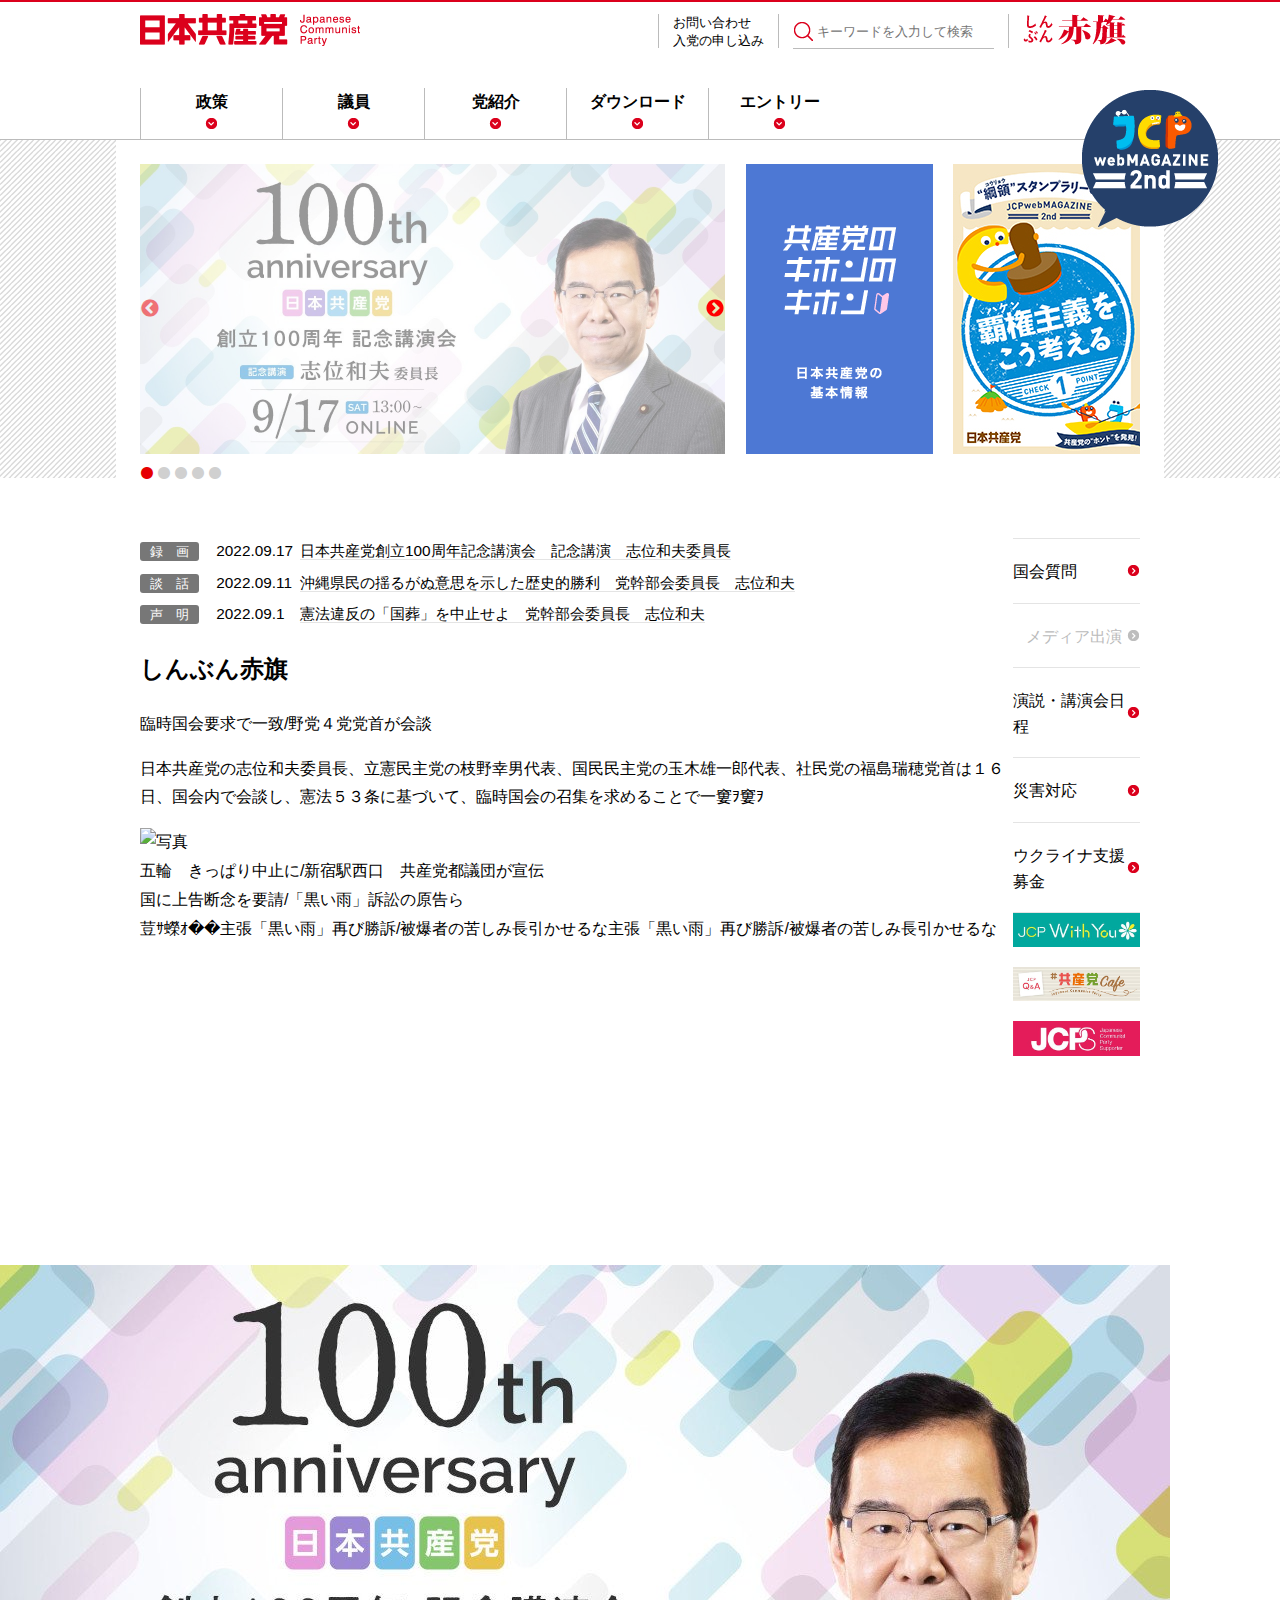
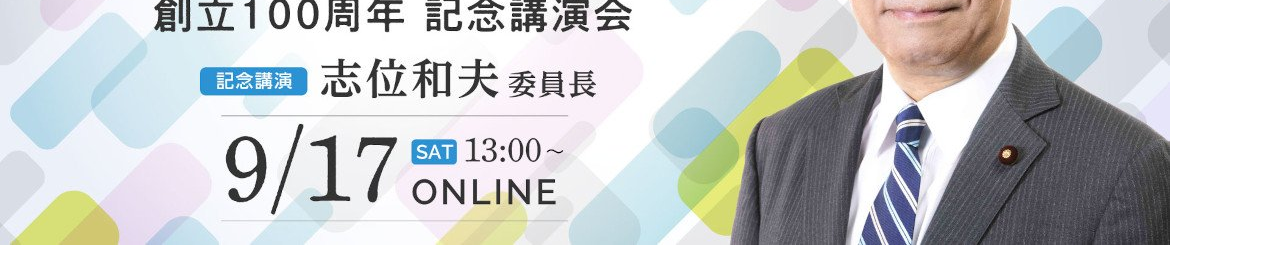
==== index.html @ be27090e "Add files via upload" ====
<!DOCTYPE html>
<html lang="ja">
<head>
  <meta charset="utf-8">
  <title>日本共産党</title>
  <meta name="viewport" content="width=device-width, initial-scale=1.0">
  <link rel="stylesheet" href="css/slick.css">
  <link rel="stylesheet" href="css/slick-theme.css">
  <link rel="stylesheet" href="css/sitetop.css">
  <link rel="stylesheet" href="css/common.css">
  <script src="https://ajax.googleapis.com/ajax/libs/jquery/3.6.1/jquery.min.js"></script>
  <script src="js/nav.js"></script>
  <script src="js/slick.min.js"></script>
  <script src="js/akahata.js"></script>
<script>
    $(function() {
        $('.slider').slick({
            dots: true,
            infinite: true,
            autoplay: true,
            autoplaySpeed: 5000,
            speed: 600,
            slidesToShow: 1,
            adaptiveHeight: true
        });
        $('.sp_slider').slick({
            dots: true,
            infinite: true,
            autoplay: true,
            autoplaySpeed: 5000,
            speed: 600,
            slidesToShow: 1,
            adaptiveHeight: true
        });
        $('.variable_width').slick({
            dots: true,
            infinite: true,
            speed: 300,
            variableWidth: true,
            edgeFriction: 0.15,
            responsive: [
                {
                    breakpoint: 736,
                        settings: {
                        slidesToShow: 1,
                        slidesToScroll: 1,
                        centerMode: true
                    }
                }
            ],
        });
    });
</script>
</head>
<body id="top">
<header>
  <div class="spver">
    <h1><a href=""><img src="images/common/logo.png" alt=""></a></h1>
  </div>

  <div class="detail">
    <h1><a href=""><img src="images/common/logo.png" alt=""></a></h1>
    <div class="hd_nav01">
      <ul>
        <li><a href="">お問い合わせ</a></li>
        <li><a href="">入党の申し込み</a></li>
      </ul>
    </div>
    <div class="search">
      <form action="https://www.jcp.or.jp/mtmsd/mt-search.cgi" method="get">
        <input type="hidden" name="limit" value="20">
        <input type="hidden" name="IncludeBlogs" value="2,3,4,5,6,11,12,20,24,17,18,19,7,8,10,23,25,27,28,29">
        <input type="submit" value="">
        <input type="text" id="search" class="search" placeholder="キーワードを入力して検索">
      </form>
    </div>
    <div class="akahata">
      <p><img src="images/common/logo_akahata.png" alt=""></p>
    </div>
  </div>
  <div id="sp_nav">
    <div id="humbergerMenu">

    </div>
    <div class="globalnav">
      <div class="spver search">
        <form action="https://www.jcp.or.jp/mtmsd/mt-search.cgi" method="get">
          <input type="hidden" name="limit" value="20">
          <input type="hidden" name="IncludeBlogs" value="2,3,4,5,6,11,12,20,24,17,18,19,7,8,10,23,25,27,28,29">
          <input type="submit" value="">
          <input type="text" id="search" class="search" placeholder="キーワードを入力して検索">
        </form>
      </div>
      <ul class="menu">
        <li class="spver"><a href="https://www.jcp.or.jp/akahata/">しんぶん赤旗</a></li>
        <li><a href="" class="pcmenu">政策</a>
          <ul class="innermenu">
            <li class="spver"><a href="/web_policy/">政策</a></li>
            <li><a href="/web_policy/important/">政策トピックス</a></li>
            <li><a href="/web_policy/cat328/">テーマ別政策</a></li>
            <li><a href="/web_policy/index.html#con03">国政選挙政策</a></li>
          </ul>
        </li>
        <li><a href="" class="pcmenu">議員</a>
          <ul class="innermenu">
            <li class="spver"><a href="/web_member/">議員</a></li>
            <li><a href="/web_member/diet-member/hor.html">衆議院議員</a></li>
            <li><a href="/web_member/diet-member/hoc.html">参議院議員</a></li>
            <li><a href="/web_member/index.html#con02">地方議員</a></li>
            <li><a href="/web_member/index.html#con03">予定候補</a></li>
          </ul>
        </li>
        <li><a href="" class="pcmenu">党紹介</a>
        </li>
        <li><a href="" class="pcmenu">ダウンロード</a>
        </li>
        <li><a href="" class="pcmenu">エントリー</a>
        </li>
      </ul>
    </div>
  </div>
</header>
<div class="slidebox">
<div class="sliderWrp">
<p class="wmIcon"><a href="https://www.jcp.or.jp/wm/">
  <img src="images/sitetop/icon_jcpwm_2nd_on.png" alt="">
  <img src="images/sitetop/icon_jcpwm_2nd_off.png" alt="">
</a></p>
<div class="sliderBase">
  <div class="slider">
    <div><a href=""><img src="images/sitetop/20220917-jcp100th-anniversary.jpg" width="585" alt=""></a></div>
    <div><a href=""><img src="images/sitetop/top-202002-COVID-19-3.jpg" width="585" alt=""></a></div>
    <div><a href=""><img src="images/sitetop/top-20220216-jcphatena-2.jpg" width="585" alt=""></a></div>
    <div><a href=""><img src="images/sitetop/top-20220715-100th_banner3.jpg" width="585" alt=""></a></div>
    <div><a href=""><img src="images/sitetop/top-202209-kokusou-2.jpg" width="585" alt=""></a></div>
  </div>

  <div class="sp_slider">
    <div><a href="https://www.jcp.or.jp/web_jcp/2022/09/100.html"><img src="images/sitetop/20220917-jcp100th-anniversary.jpg" width="585" alt="日本共産党創立100周年記念講演会" /></a></div>
    <div><a href="https://www.jcp.or.jp/web_info/post-20.html"><img src="images/sitetop/top-202209-kokusou-2.jpg" alt="憲法違反の「国葬」はキッパリ中止に！" /></a></div>
    <div><a href="https://www.jcp.or.jp/akahata/web_daily/jcp-100th.html"><img src="images/sitetop/top-20220715-100th_banner3.jpg" alt="日本共産党創立100周年に寄せてメッセージ" /></a></div>
    <div><a href="https://www.jcp.or.jp/web_info/post-11.html"><img src="images/sitetop/top-202002-COVID-19-3.jpg" alt="新型コロナウイルス対策" /></a></div>
    <div><a href="https://www.jcp.or.jp/web_download/202202-JCP-gimon.pdf"><img src="images/sitetop/top-20220216-jcphatena-2.jpg" alt="あなたの「？」におこたえします（PDF）" /></a></div>
  </div>
  <div class="view view-tenth">
    <img src="images/sitetop/bnr_001.png" alt="">
    <div class="mask">
      <h2>共産党の<br>キホンのキホン</h2>
      <p>日本共産党のことを<br>ざっくりとご紹介します</p>
      <a href="" class="info">詳細はこちら</a>
    </div>
  </div>
  <div class="view view-tenth">
    <img src="images/sitetop/bnr_009.jpg" alt="">
    <div class="mask">
      <h2>JCP<br>web<br>MAGAZINE</h2>
      <p>自衛隊を<br>どうする</p>
      <a href="" class="info">詳細はこちら</a>
    </div>
  </div>
</div>
</div>
</div>

<div id="container_top">
  <div class="conl">

    <div class="pickupbox">
      <div class="swiper-slide">
        <dl>
          <dt>
            <span class="category">録　画</span>
            <span class="date">2022.09.17</span>
          </dt>
          <dd><a href="">日本共産党創立100周年記念講演会　記念講演　志位和夫委員長</a></dd>
        </dl>
      </div>
      <div class="swiper-slide">
        <dl>
          <dt>
            <span class="category">談　話</span>
            <span class="date">2022.09.11</span>
          </dt>
          <dd><a href="">沖縄県民の揺るがぬ意思を示した歴史的勝利　党幹部会委員長　志位和夫</a></dd>
        </dl>
      </div>
      <div class="swiper-slide">
        <dl>
          <dt>
            <span class="category">声　明</span>
            <span class="date">2022.09.1</span>
          </dt>
          <dd><a href="">憲法違反の「国葬」を中止せよ　党幹部会委員長　志位和夫</a></dd>
        </dl>
      </div>
    </div>

<!--▼赤旗：ここから///////////////////////////////////////-->
    <section class="akahatabox">
      <h2><a href="/akahata/">しんぶん赤旗</a></h2>
      <p class="more"></p>
      <ul>
      </ul>
    </section>
<!--▲赤旗：ここまで///////////////////////////////////////-->
  </div>

  <div class="conr">
    <ul class="sidenavi">
      <li><a href="">国会質問</a></li>
      <li class="non">メディア出演</li>
      <li><a href="">演説・講演会日程</a></li>
      <li><a href="">災害対応</a></li>
      <li class="palt"><a href="">ウクライナ支援募金</a></li>
    </ul>
    <ul class="bnr_area">
      <li><a href=""><img src="images/sitetop/top-r-jcpwithyou.jpg" alt=""></a></li>
      <li><a href=""><img src="images/sitetop/top-r-jcpcafe.jpg" alt=""></a></li>
      <li><a href=""><img src="images/sitetop/top-r-jcpsupporter.jpg" alt=""></a></li>

    </ul>
  </div>
</div>

</div>
<main>
  <img src="images/sitetop/20220917-jcp100th-anniversary.jpg" alt="">

</main>
</body>
</html>
---- css/sitetop.css ----
.slidebox {
  background: url(../images/sitetop/bg02.png);
  margin-bottom: 60px;
}
.sliderWrp {
  position: relative;
  width: 1048px;
  margin: 0 auto;
  padding: 24px;
  box-sizing: border-box;
  background: #fff;
}
.sliderWrp .wmIcon {
  position: absolute;top: -50px;right: -54px;
  z-index: 10;
  margin: 0;
}
.sliderWrp .wmIcon img:nth-child(1) {
  display: none;
}
.sliderWrp .wmIcon img:nth-child(2) {
  display: block  ;
}
.sliderWrp .wmIcon:hover img:nth-child(1) {
  display: block;
}
.sliderWrp .wmIcon:hover img:nth-child(2) {
  display: none  ;
}
.sliderBase {
  width: 100%;
  display: flex;
  justify-content: space-between;
}
.slidebox .slidernot {
  padding: 0;
  margin: 0;
  width: 585px;
}
.slidebox .slidernot p {
  padding: 0;
  margin: 0;
}
.slider {
  display: block;
  width: 585px;
  height: 290px;
  padding: 0;
  margin: 0;
  box-sizing: border-box;

}
.slider img {
  opacity: 0.5;
}
.slick-prev {
  left: 0 !important;
}
.slick-next {
  right: 0 !important;
}
.slidebox .slider .slick-next:before,
.slidebox .slider .slick-prev:before {
  opacity: 1 !important;
  color: red !important;
}
.slick-dotted.slick-slider {
  margin-bottom: 0 !important;
}

.view {
  display: block;
  position: relative;
  height: 290px;
  overflow: hidden;
}
.view .mask {
  position: absolute;top: 0;left: 0;
  width: 100%;
  padding: 0 20px;
  box-sizing: border-box;
  height: 290px;
  display: flex;
  flex-direction: column;
  justify-content: center;
  text-align: center;
}

.view-tenth img {
  transform: scale(1);
  opacity: 1;
  transition: transform 0.5s, opacity 0.5s;
}
.view-tenth:hover img {
  transform: scale(5);
  opacity: 0;
}
.view-tenth .mask {
  transform: scale(0);
  opacity: 0;
  transition: transform 0.5s, opacity 0.5s;
}
.view-tenth:hover .mask {
  transform: scale(1);
  opacity: 1;
  background: palegreen;

}


.view .mask h2 {
  margin: 0 0 14px 0;
  font-feature-settings: "palt";
  font-size: 12px;
  font-size: 1.2rem;
  line-height: 1.25;
  color: #4d78d4;
}
.view .mask p {
  margin: 0 0 14px 0;
  font-size: 8px;
  font-size: 0.8rem;
  font-feature-settings: "palt";
  line-height: 1.5;
  color: #333;
}
.view .mask a {
  display: inline-block;
  margin: 0;
  padding: 8px 16px 7px 16px;
  font-size: 8px;
  font-size: 0.8rem;
  font-feature-settings: "palt";
  line-height: 1.5;
  color: #fff;
  background: #4d78d4;

}
.sp_slider {
  display: none !important;
}


@media screen and (max-width: 1024px) {
  .slidebox {
    margin-top: 64px;
  }
  .slidebox .sliderWrp {
    margin-top: 64px;
    padding: 0;
    width: 100%;
  }
  .wmIcon,
  .view {
    display: none;
  }
  .slidebox .slider {
    display: none !important;
  }
  .sliderWrp {
    width: 100vw !important;
  }
  .sp_slider {
    display: block;
    margin: 10px auto !important;
    width: 96vw !important;
  }
  .sp_slider img {

    width: 96vw !important;
  }
  .slidebox {
    margin-bottom: 50px;
  }
}

#container_top {
  display: flex;
  justify-content: space-between;
  width: 1000px;
  margin: 0 auto;
  
}
.conl .pickupbox dl {
  margin: 0;
  padding: 0;
  font-size: 9.6px;
  font-size: 0.96rem;
  line-height: 1.66667;
}
.conl .pickupbox dl dt {
  float: left;
  clear: both;
  width: 160px;
}
.conl .pickupbox dl dt span.category {
  display: inline-block;
  padding: 2px 10px 1px;
  margin-right: 13px;
  background: #777;
  color: #fff;
  font-size: 8px;
  font-size: 0.8rem;
  line-height: 1.25;
  border-radius: 3px;
}
.conl .pickupbox dl dd {
  margin: 0 0 6px 160px;
}
.conl .pickupbox .swiper-slide:last-child dl dd {
  margin-bottom: 0;
}
.conl .pickupbox dl dd a {
  border-bottom: 1px solid #e4e4e4;
}
.conl .pickupbox dl dd a:hober {
  border-bottom: 1px solid #db001c;
}
---- css/common.css ----
body {
          margin: 0;
          font-size: 10px;
          font-size: 1rem;
          line-height: 1.8;
          font-family: "游ゴシック Medium", "Yu Gothic Medium", "游ゴシック体", "Yu Gothic", sans-serif;
          font-weight: 300;
          color: #000;
        }
        a {
          text-decoration: none;
          color: #000;
        }
        a:hover {
          color: #db001c;
        }
        ul {
          list-style: none;
          padding: 0;
          margin: 0;
        }
        header {
          position: fixed;top: 0; z-index: 10;
          width: 100%;
          background: #fff;
          border-top: 4px solid #db001c;
        }
@media screen and (min-width: 1024px) {
  header {
    position: static;
    border-top: 2px solid #db001c;
    border-bottom: 1px solid #bbb;
  }
  .spver {
    display: none;
  }  
}        
        header h1 {
          margin: 13px 0 15px 12px;
          line-height: 0;
        }
        header h1 img {
          height: 32px;
        }

        header .detail {
          display: none;
        }
        .search {
          padding: 5px 15px;
          background: #fff;
        }
        .search form{
          display: flex;
          align-items: center;
          border-bottom: 1px solid #bbb;
        }
        .search form [type="submit"] {
          width: 24px ;
          height: 34px;
          border: 0;
          background: url(../images/common/icon_search.png) left center no-repeat;
        }
        .search form [type="text"] {
          width: 80vw;
          padding: 16px;
          border: 0;

        }
@media screen and (min-width: 1024px) {
  header .detail {
    display: flex;
    justify-content: space-between;
    width: 1000px;
    height: 34px;
    margin: 12px auto 40px;
    font-size: 8px;
    font-size: 0.8rem;
  }
  header .detail h1 {
    margin: 0;
    flex-grow: 2;
  }
  .hd_nav01 {
    padding: 0 14px;
    border-left: 1px solid #bbb;
    line-height: 18px;
  
  }
  .search {
    padding: 0 14px;
    border-left: 1px solid #bbb;
  } 
  .search form [type="text"] {
    width: auto;
    padding: 2px 0;
  }
  .akahata {
    padding: 0 14px;
    border-left: 1px solid #bbb;
  }
  .akahata p {
    margin: 0;
  }
}
        #humbergerMenu {
          display: block;
          cursor: pointer;
          user-select: none;
          position: absolute;top: 0;right: 0;
          z-index: 999;
          width: 60px;
          height: 60px;
          background: greenyellow;
        }
@media screen and (min-width: 1024px) {
  #humbergerMenu {
    display: none;
  }
}
        .globalnav {
          display: none;
          width: 100%;
        }
@media screen and (min-width: 1024px) {
  .globalnav {
    display: block;
    width: 1000px;
    margin: 0 auto;
  }
}  
        .globalnav ul.menu {
          background: #fff;
          width: 100%;
          padding: 10px 20px;
          box-shadow: 1px 10px 5px rgba(0,0,0,0.4);
          box-sizing: border-box;
          font-weight: bold;
        }
@media screen and (min-width: 1024px) {
  .globalnav ul.menu {
    display: flex;
    width: auto;
    padding: 0;
    box-shadow: unset;
    box-sizing: unset;
  }  
}  
@media screen and (min-width: 1024px) {
  .globalnav ul.menu > li {
    width: 141px;
    height: 51px;
    border-left: 1px solid #bbb;
  }  
}  
        .globalnav ul.menu > li > a {
          display: block;
          padding: 8px 0;
          box-sizing: border-box;
          text-align: left;
          background: url(../images/common/icon_arrow01.png) 94% center no-repeat;
        }
@media screen and (min-width: 1024px) {
  .globalnav ul.menu > li > a {
    width: 100%;
    height: 100%;
    padding: 0;
    text-align: center;
    background: url(../images/common/icon_arrow02.png) 50% 75% no-repeat;
  }
}          
        .globalnav ul.menu > li > a:hover {
          color: #db001c;
        }
@media screen and (min-width: 1024px) {
  .globalnav ul.menu > li > a:hover {
    color: #fff;
    background: url(../images/common/icon_arrow07.png) 50% 75% no-repeat #db001c;
  }
}  
        .globalnav ul.menu > li  .innermenu {
          display: none;
        }
@media screen and (min-width: 1024px) {
  .globalnav ul.menu > li:hover  .innermenu {
    display: block;
    position: relative;
    z-index: 11;
    width: 210px;
    background: #fff;
    box-shadow: 1px 5px 5px rgba(0,0,0,0.4);
  }
}         
        .innermenu li a {
          display: block;
          padding: 10px 16px;
          box-sizing: border-box;
          border-bottom: 1px solid #bbb;
          background: url(../images/common/icon_arrow05.png) 94% center no-repeat;
        }
@media screen and (min-width: 1024px) {
  .innermenu li a {
    width: 100%;

    border: 0;
    background: url(../images/common/icon_arrow05.png) 94% center no-repeat;
  }
}   
        .innermenu li a:hover {
          color: #db001c;
        }
@media screen and (min-width: 1024px) {
  .innermenu li a:hover {
    color: #fff;
    background: url(../images/common/icon_arrow06.png) 94% center no-repeat #db001c;
  }
} 
        .innermenu li:last-child {
          margin-bottom: 20px;
        }
        .fixed {
          overflow: hidden;
          width: 100%;
          height: 100%;
        }
        .fixed .globalnav {
          position: fixed;
          top: 60px;
          bottom: 0;
          display: block;
          overflow-y: scroll;
        }

/* ----------------------------------------------------
    sidenavi
---------------------------------------------------- */
.conr {
  width: 21.7%;
  /* background: rgb(249, 218, 223); */
}
.conr .sidenavi {
  font-size: 10px;
  font-size: 1rem;
  line-height: 1.6;
}
.conr .sidenavi li {
  border-top: 1px solid #e4e4e4;
}
.conr .sidenavi li:last-child {
  border-bottom: 1px solid #e4e4e4;
}
.sidenavi li a {
  display: block;
  padding: 20px 0 18px;
  background: url(../images/common/icon_arrow01.png) right center no-repeat;
}
.sidenavi li a:hover {
  color: #db001c;
  background-color: #bbb;
}
.sidenavi li.non {
  display: block;
  color: #bbb;
  padding: 20px 0 18px 13px;
  background: url(../images/common/icon_arrow_non02.png) right center no-repeat;
}
.sidenavi li.palt {
  font-feature-settings: "palt";
}
.bnr_area li {
  margin-bottom: 10px;
} 
.bnr_area li:last-child {
  margin-bottom: 0;
} 
.bnr_area img {
  width: 100%;
}
.bnr_area img:hover {
  opacity: 0.3;
}
main {
  margin-top: 200px;
}
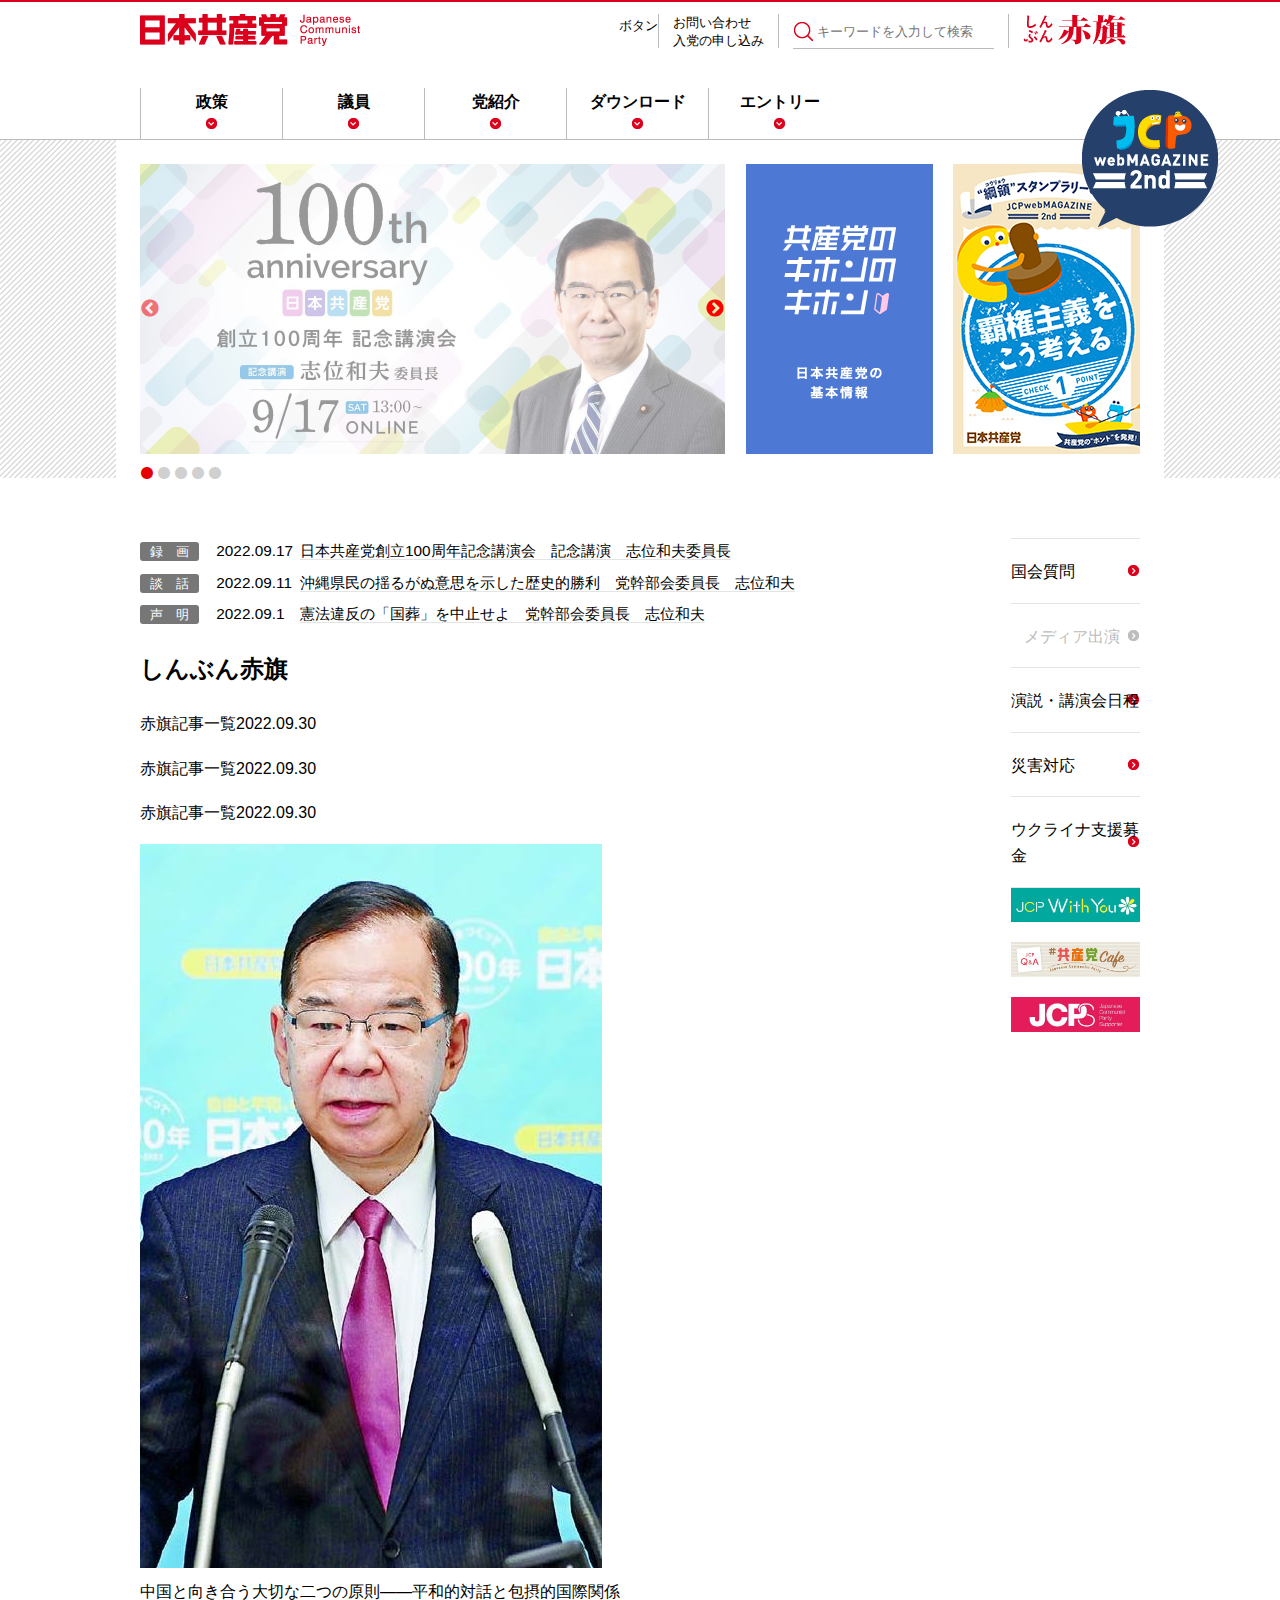
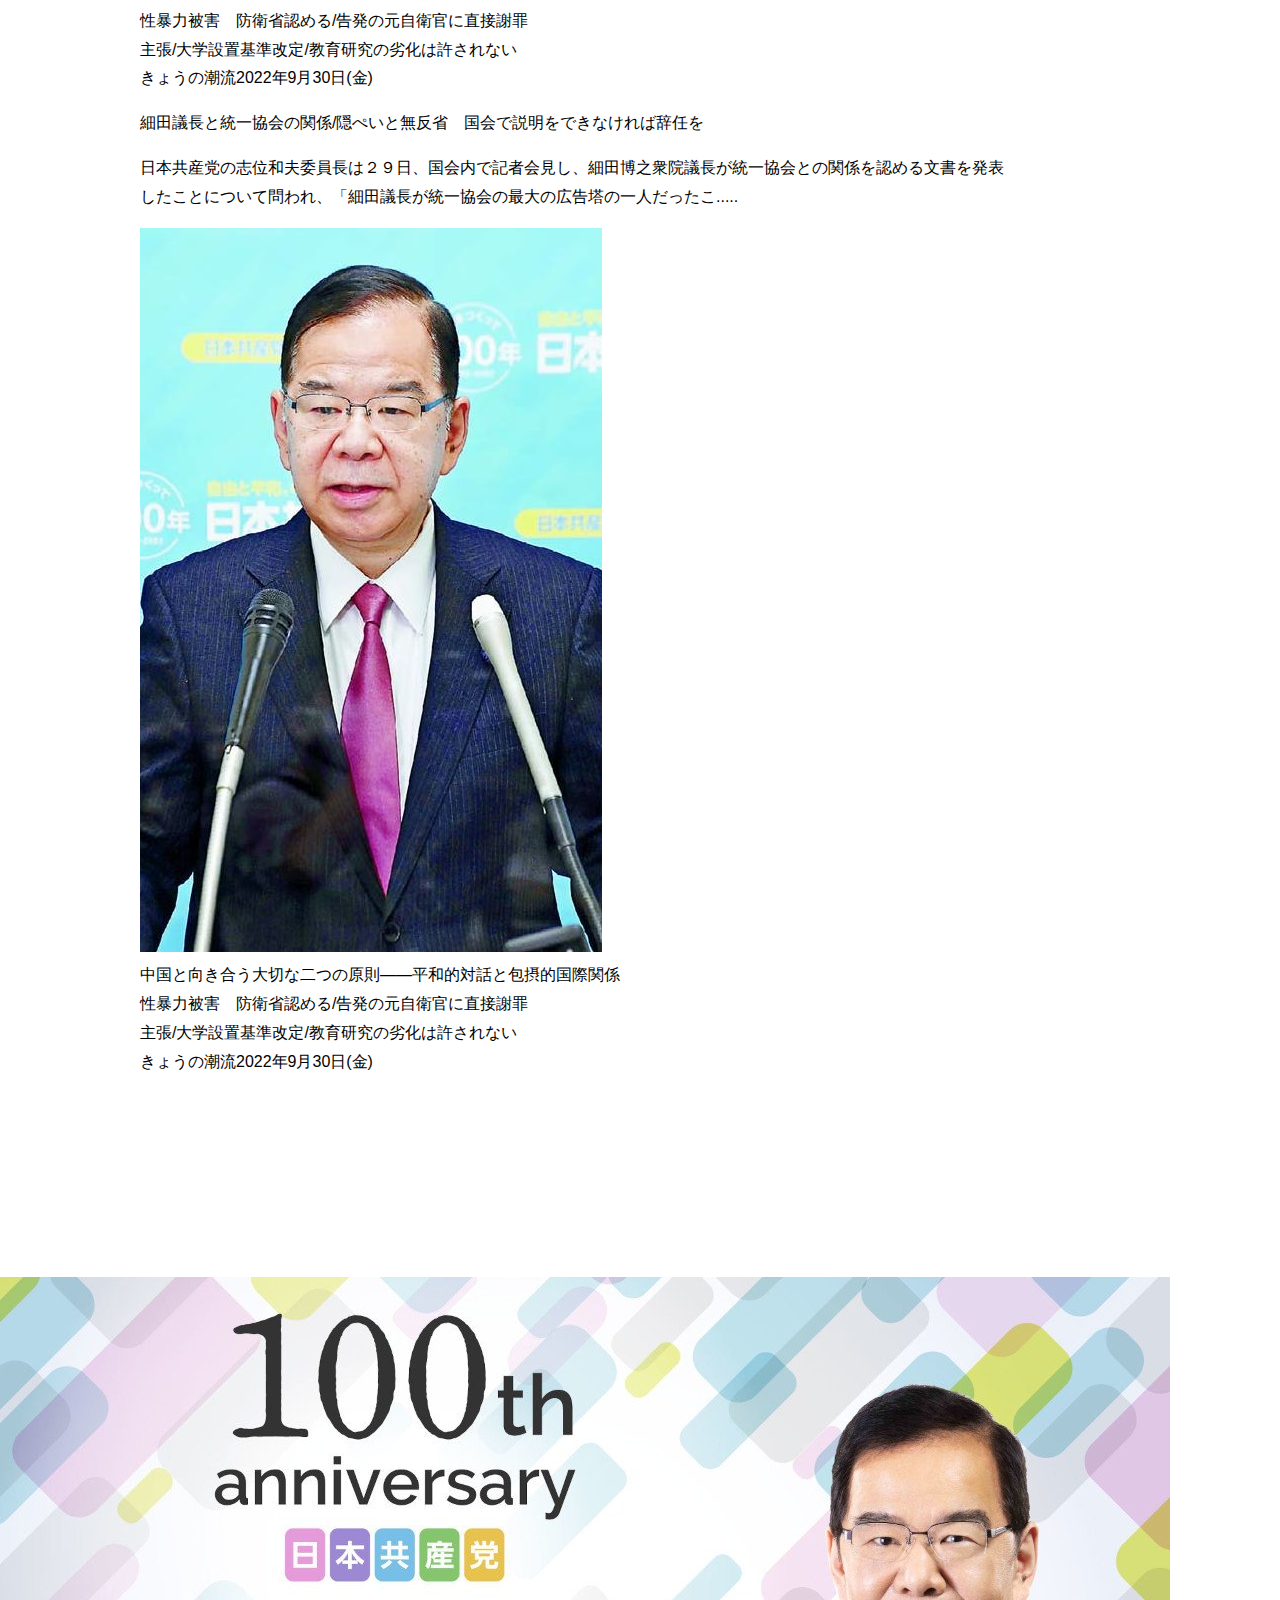
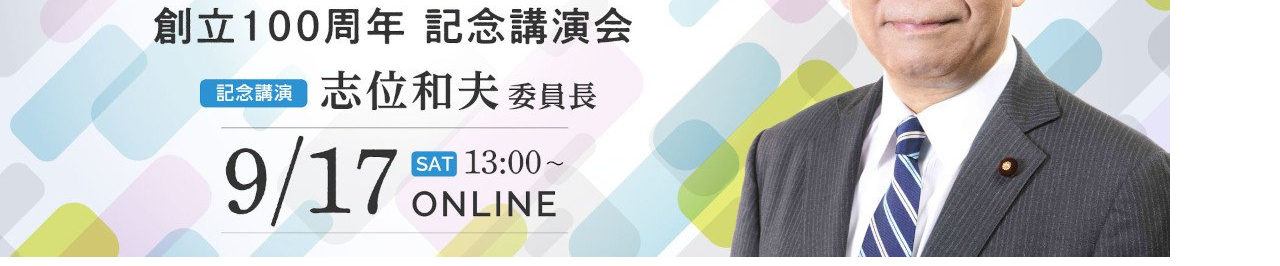
==== commit f8f3168f: "Add files via upload" ====
--- a/index.html
+++ b/index.html
@@ -10,6 +10,7 @@
   <link rel="stylesheet" href="css/common.css">
   <script src="https://ajax.googleapis.com/ajax/libs/jquery/3.6.1/jquery.min.js"></script>
   <script src="js/nav.js"></script>
+  <script src="js/test.js"></script>
   <script src="js/slick.min.js"></script>
   <script src="js/akahata.js"></script>
 <script>
@@ -60,6 +61,8 @@
 
   <div class="detail">
     <h1><a href=""><img src="images/common/logo.png" alt=""></a></h1>
+    <div class="btn">ボタン</div>
+    <div id="resolt"></div>
     <div class="hd_nav01">
       <ul>
         <li><a href="">お問い合わせ</a></li>
@@ -198,9 +201,23 @@
 <!--▼赤旗：ここから///////////////////////////////////////-->
     <section class="akahatabox">
       <h2><a href="/akahata/">しんぶん赤旗</a></h2>
-      <p class="more"></p>
+      <p class="more">
+        <a href="https://www.jcp.or.jp/akahata/">赤旗記事一覧</a>
+        <span class="data">2022.09.30</span>
+      </p>
       <ul>
+        <li><a href="https://www.jcp.or.jp/akahata/aik22/2022-09-30/2022093001_01_0.html">
+          <div><p class="title">細田議長と統一協会の関係/隠ぺいと無反省　国会で説明をできなければ辞任を</p>
+            <p class="text">日本共産党の志位和夫委員長は２９日、国会内で記者会見し、細田博之衆院議長が統一協会との関係を認める文書を発表したことについて問われ、「細田議長が統一協会の最大の広告塔の一人だったこ.....</p>
+          </div>
+          <div><img src="images/sitetop/2022093001_01_0.jpg" alt="写真"></div>
+        </a></li>
+        <li><a href="https://www.jcp.or.jp/akahata/aik22/2022-09-30/2022093001_05_0.html">中国と向き合う大切な二つの原則――平和的対話と包摂的国際関係</a></li>
+        <li><a href="https://www.jcp.or.jp/akahata/aik22/2022-09-30/2022093001_03_0.html">性暴力被害　防衛省認める/告発の元自衛官に直接謝罪</a></li>
+        <li><a href="https://www.jcp.or.jp/akahata/aik22/2022-09-30/2022093001_05_0.html">主張/大学設置基準改定/教育研究の劣化は許されない</a></li>
+        <li><a href="https://www.jcp.or.jp/akahata/aik22/2022-09-30/2022093001_06_0.html">きょうの潮流2022年9月30日(金)</a></li>
       </ul>
+
     </section>
 <!--▲赤旗：ここまで///////////////////////////////////////-->
   </div>
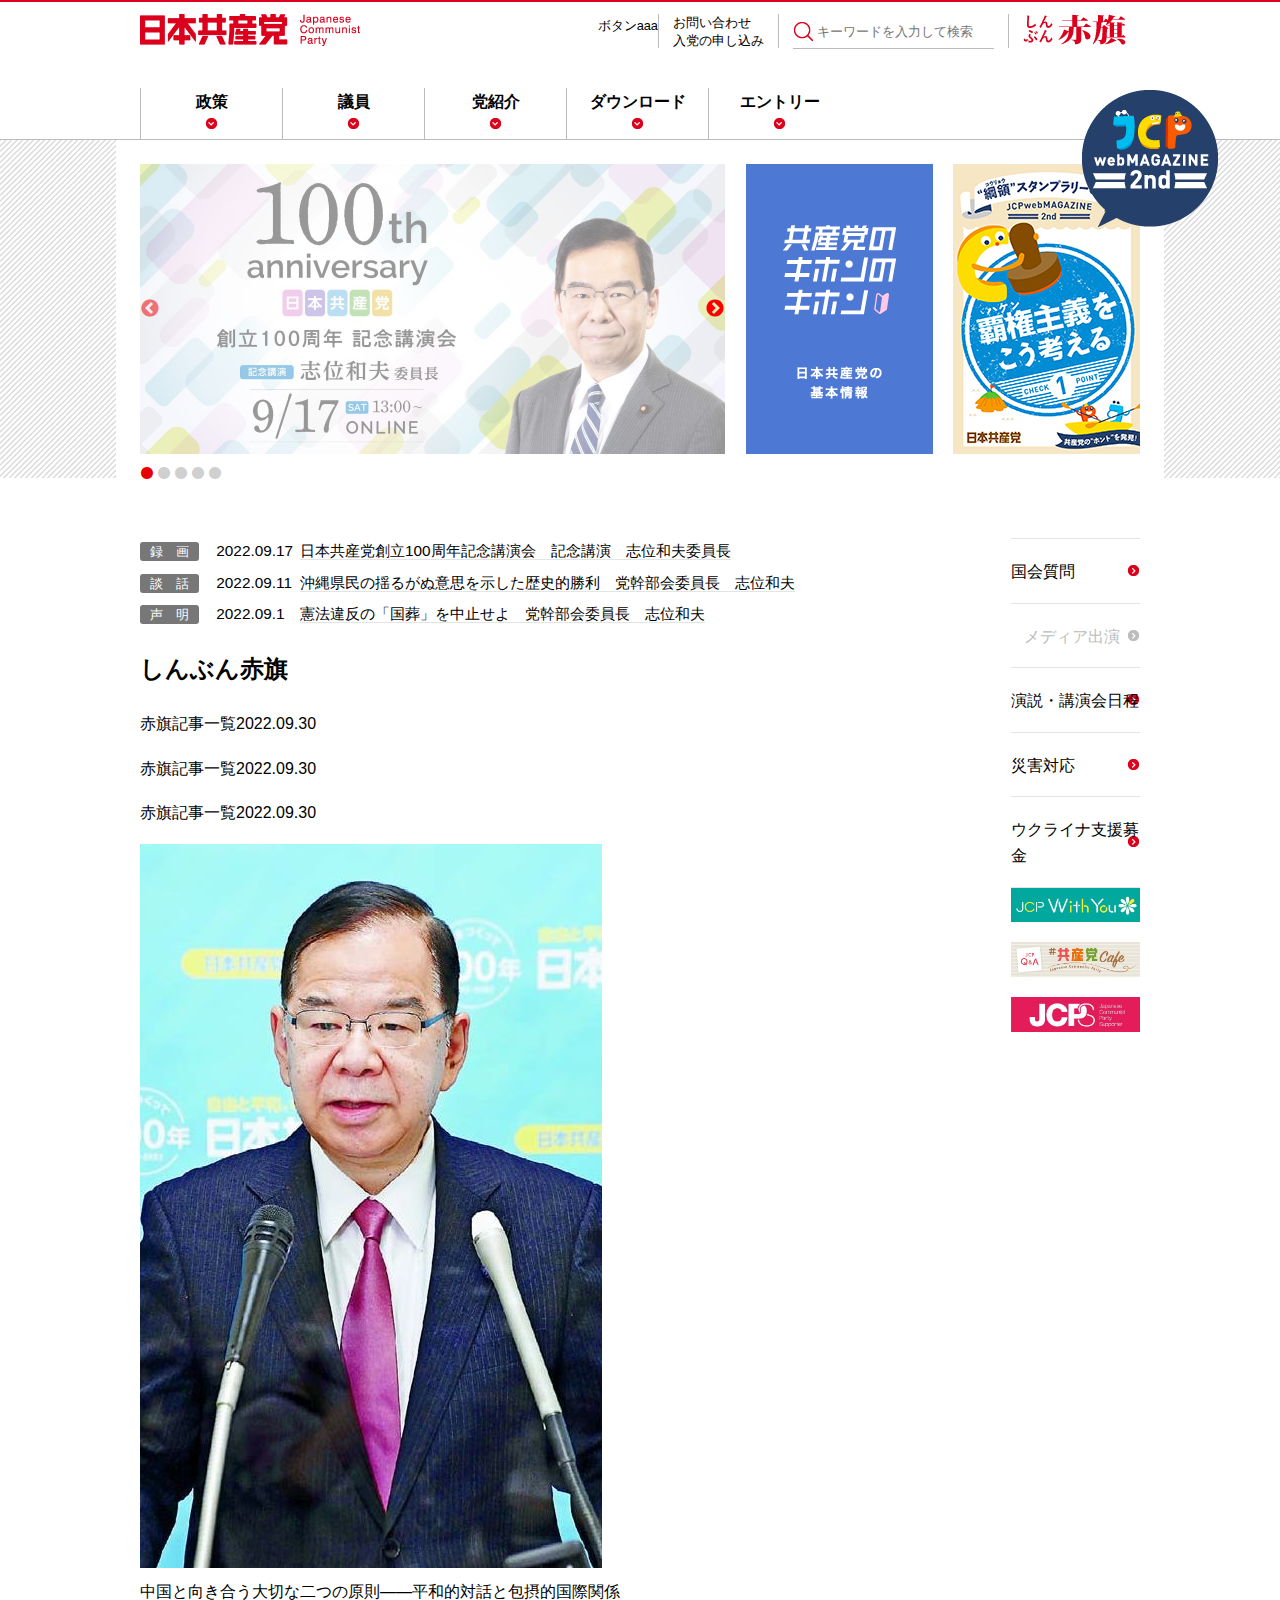
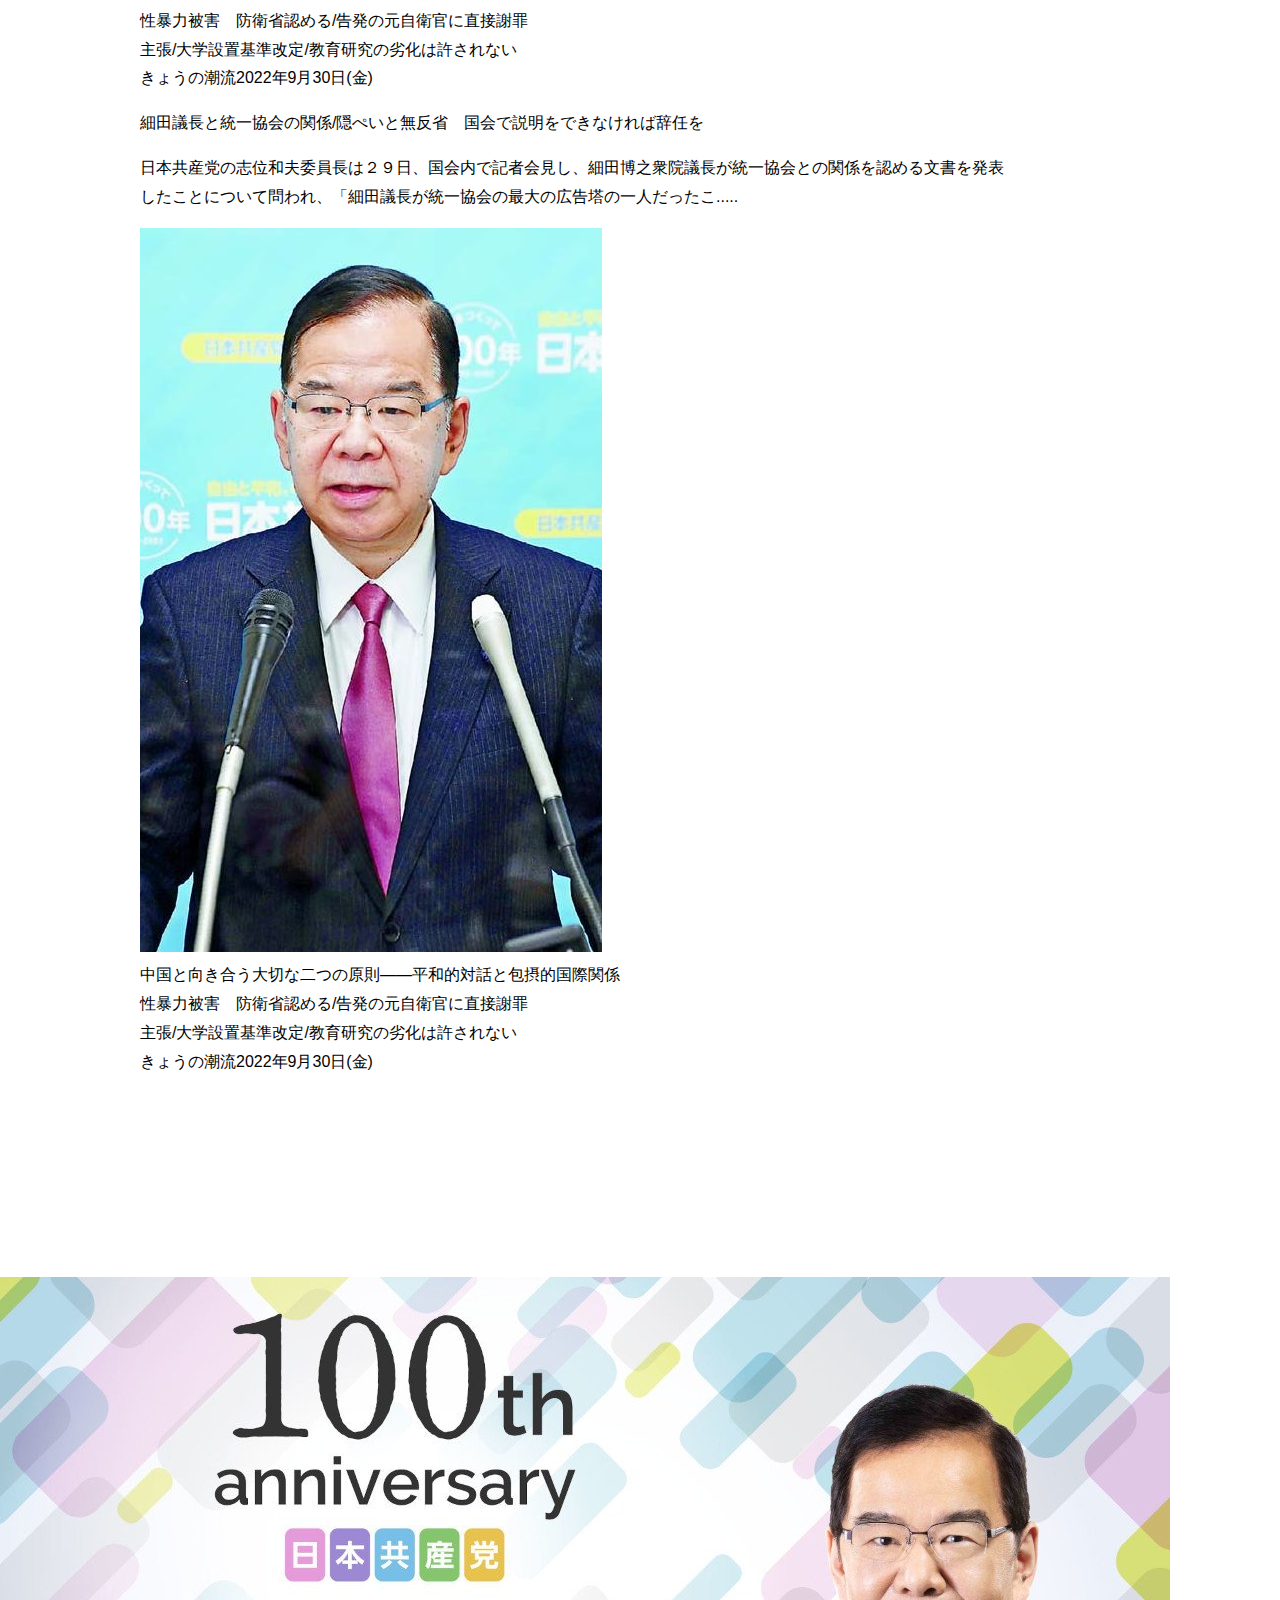
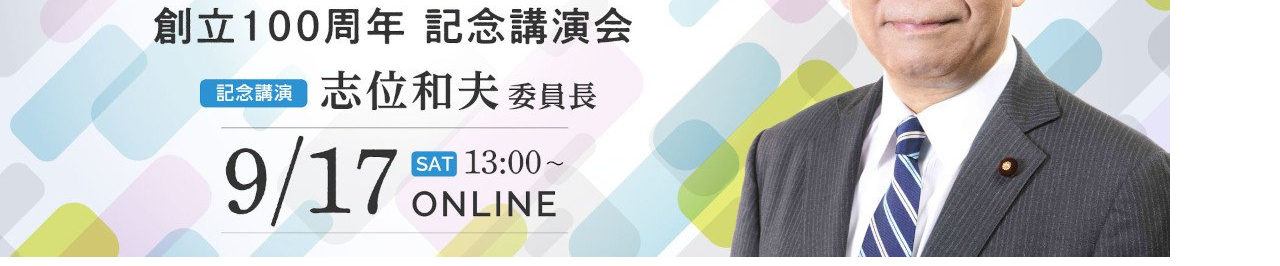
==== commit aee2a605: "Add files via upload" ====
--- a/index.html
+++ b/index.html
@@ -62,7 +62,7 @@
   <div class="detail">
     <h1><a href=""><img src="images/common/logo.png" alt=""></a></h1>
     <div class="btn">ボタン</div>
-    <div id="resolt"></div>
+    <div id="resolt">aaa</div>
     <div class="hd_nav01">
       <ul>
         <li><a href="">お問い合わせ</a></li>
